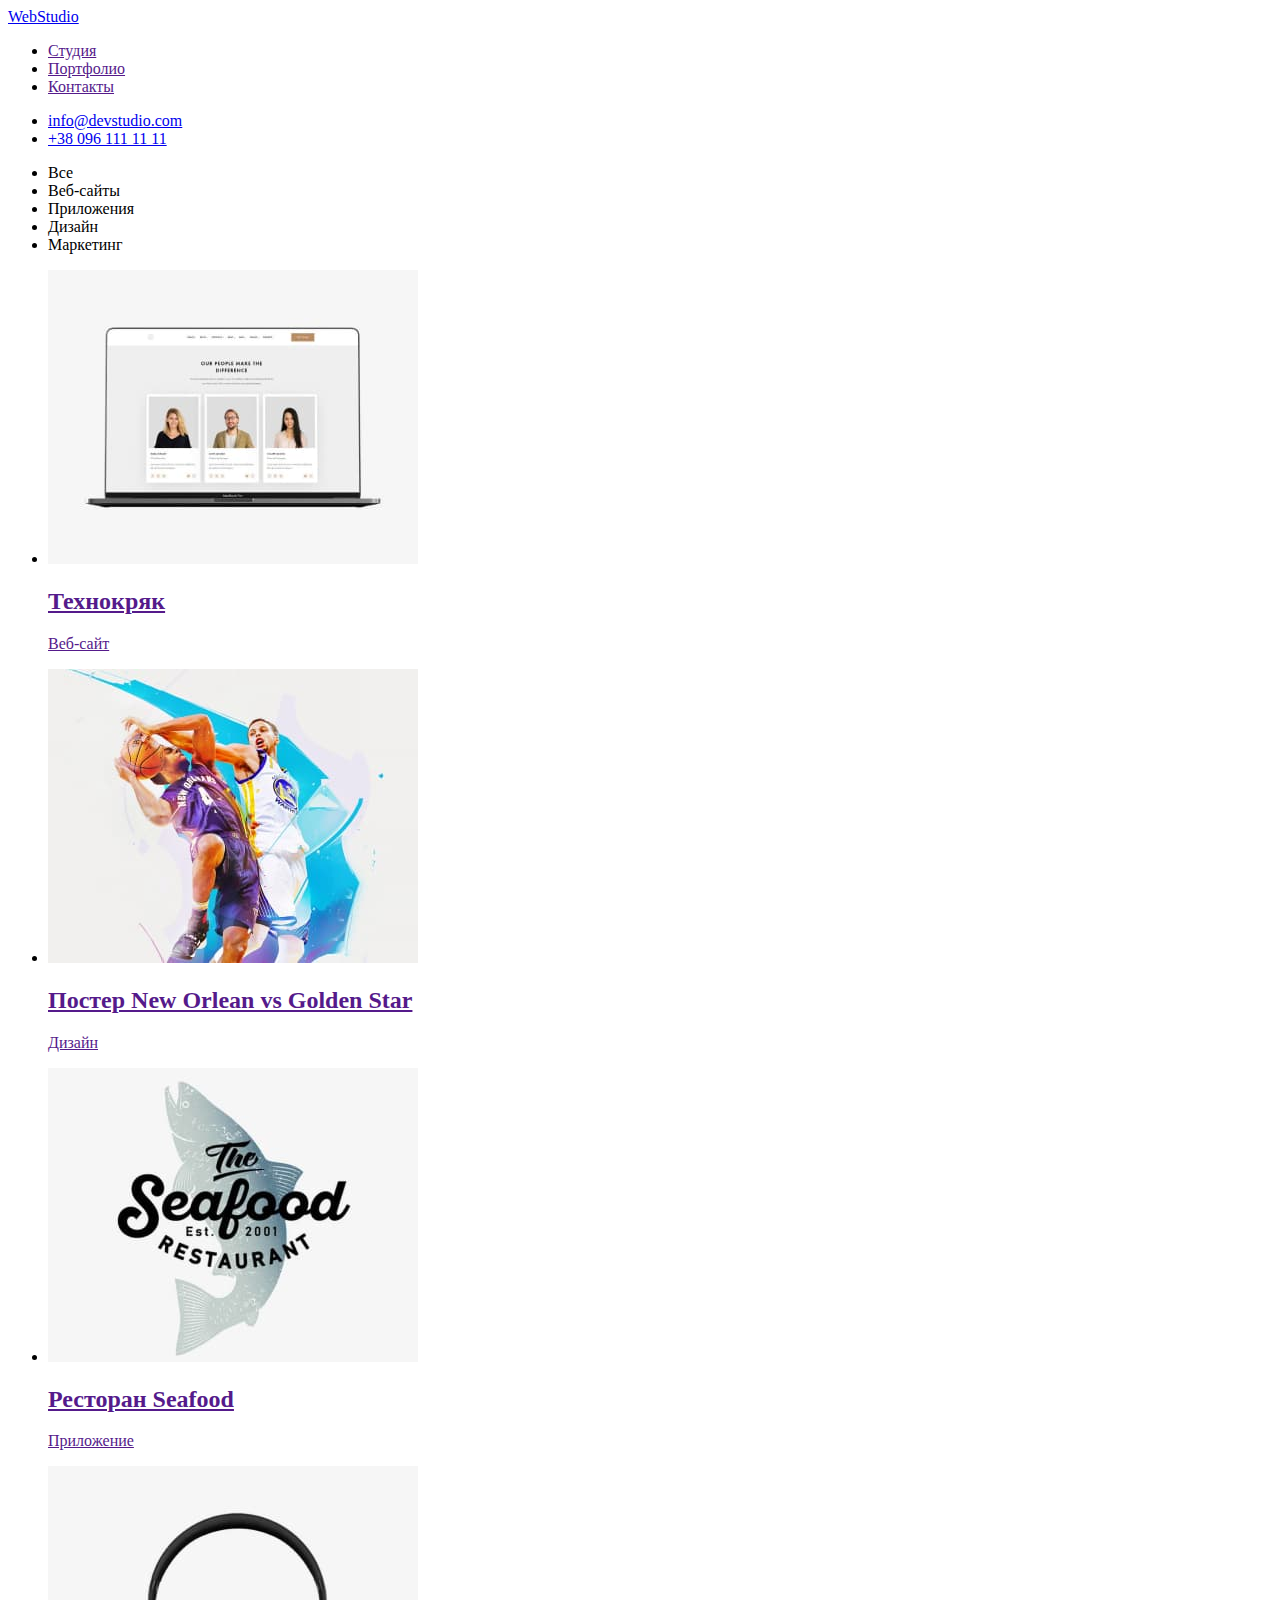
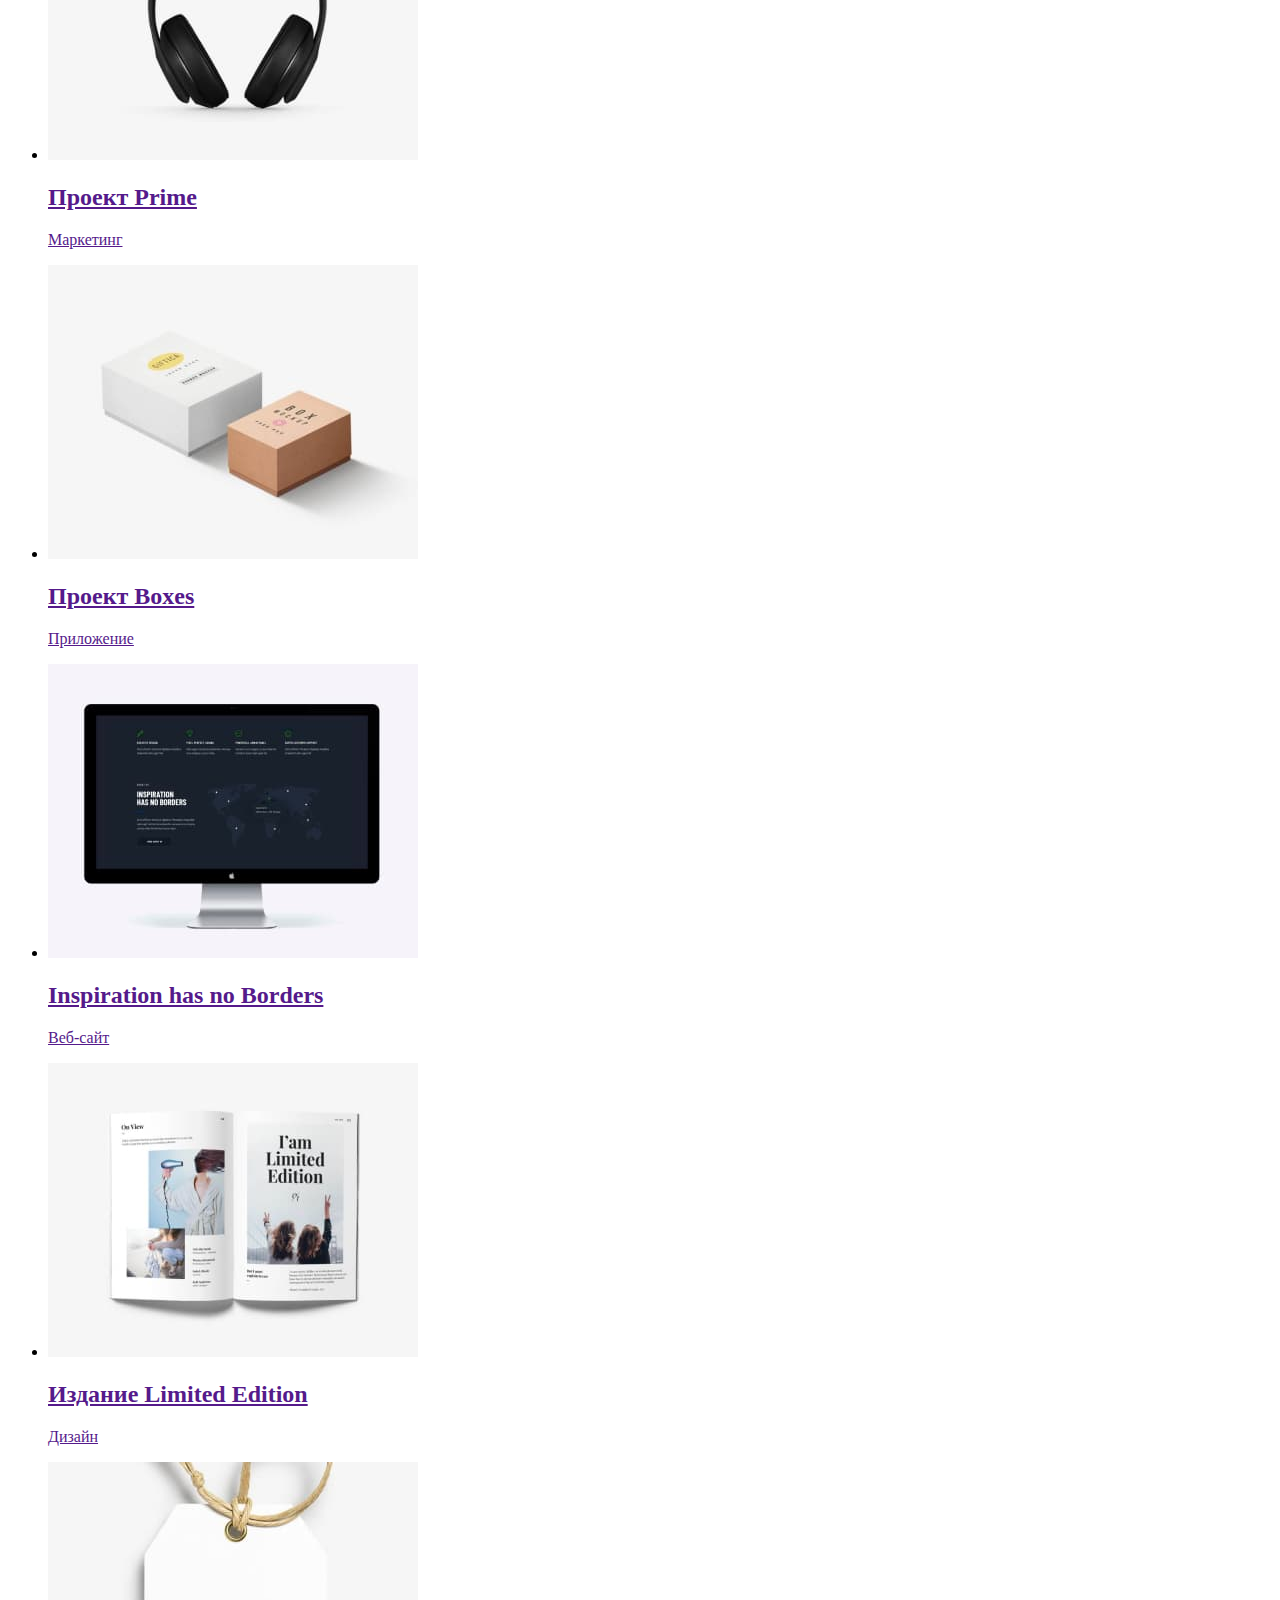
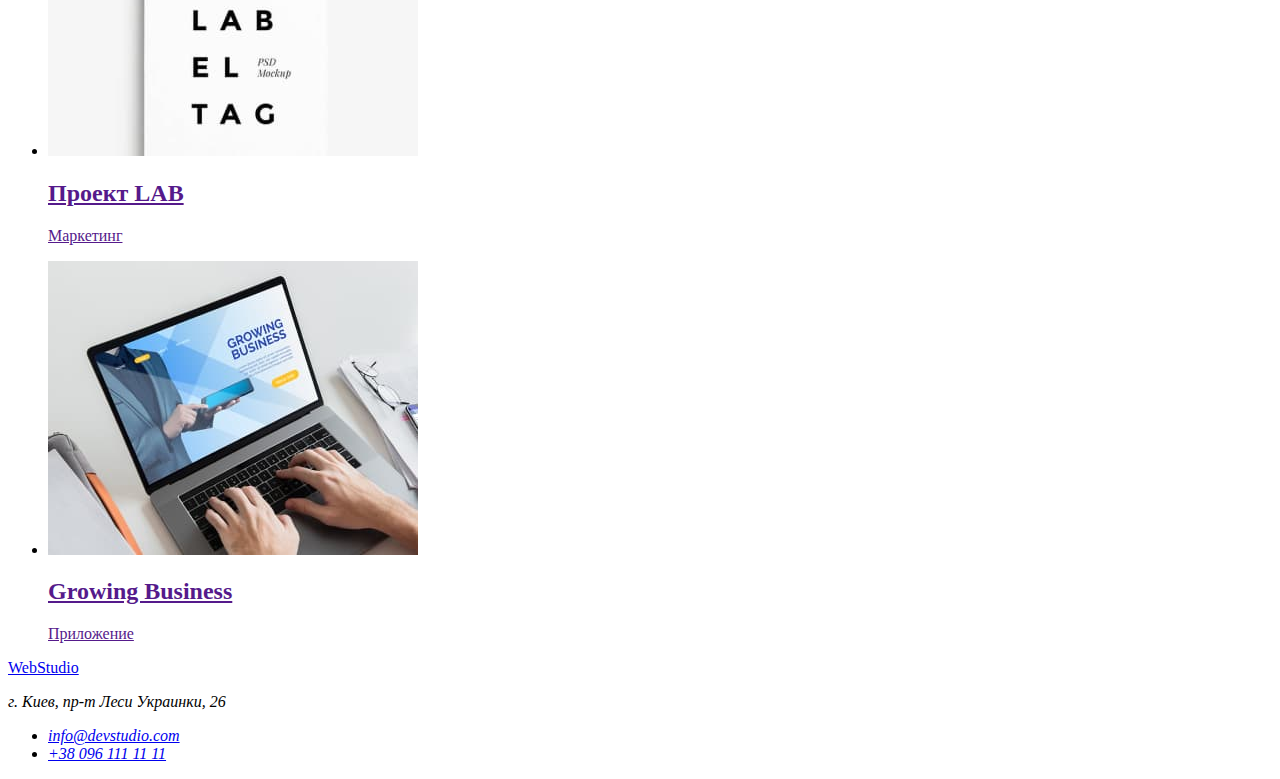
==== portfolio.html @ 1d618c85 "Размечена страница "Портфолио"" ====
<!DOCTYPE html>
<html lang="ru">
<head>
  <meta charset="UTF-8">
  <meta http-equiv="X-UA-Compatible" content="IE=edge">
  <meta name="viewport" content="width=device-width, initial-scale=1.0">
  <title>Document</title>
</head>
<body>

  <!--Header-->
  <header>
    <a href="./index.html">WebStudio</a>
    <nav>
      <ul>
        <li><a href="">Студия</a></li>
        <li><a href="">Портфолио</a></li>
        <li><a href="">Контакты</a></li>
      </ul>
    </nav>
  
    <ul>
      <li><a href="mailto:info@devstudio.com">info@devstudio.com</a></li>
      <li><a href="tel:+380961111111">+38 096 111 11 11</a></li>
    </ul>
  </header>

  <main>

    <ul>
      <li>Все</li>
      <li>Веб-сайты</li>
      <li>Приложения</li>
      <li>Дизайн</li>
      <li>Маркетинг</li>


    </ul>

    <ul>
      <li> 
        <a href="">
          <img src="./img/img-tehnokryak.jpg" alt="Технокряк" width="370" height="294">
          <h2>Технокряк</h2>
          <p>Веб-сайт</p>
        </a> 
    </li>
    

    <li>
      <a href="">
        <img src="./img/img-new-orlean.jpg" alt="New-Orlean" width="370" height="294">
        <h2>Постер New Orlean vs Golden Star</h2>
        <p>Дизайн</p>
      </a>
    </li>

    <li>
      <a href="">
        <img src="./img/img-sea-food.jpg" alt="Sea-Food" width="370" height="294">
        <h2>Ресторан Seafood</h2>
        <p>Приложение</p>
      </a>
    </li>

    <li>
      <a href="">
        <img src="./img/img-prime.jpg" alt="Prime" width="370" height="294">
        <h2>Проект Prime</h2>
        <p>Маркетинг</p>
      </a>
    </li>

    <li>
      <a href="">
        <img src="./img/img-boxes.jpg" alt="Boxes" width="370" height="294">
        <h2>Проект Boxes</h2>
        <p>Приложение</p>
      </a>
    </li>

    <li>
      <a href="">
        <img src="./img/img-inspiration.jpg" alt="Inspiration" width="370" height="294">
        <h2>Inspiration has no Borders</h2>
        <p>Веб-сайт</p>
      </a>
    </li>

    <li>
      <a href="">
        <img src="./img/img-limited-edition.jpg" alt="Limited-edition" width="370" height="294">
        <h2>Издание Limited Edition</h2>
        <p>Дизайн</p>
      </a>
    </li>

    <li>
      <a href="">
        <img src="./img/img-lab.jpg" alt="Lab" width="370" height="294">
        <h2>Проект LAB</h2>
        <p>Маркетинг</p>
      </a>
    </li>

    <li>
      <a href="">
        <img src="./img/img-growing-bussines.jpg" alt="Growing-Business" width="370" height="294">
        <h2>Growing Business</h2>
        <p>Приложение</p>
      </a>
    </li>

    </ul>


  </main>

  <!--Footer-->
  <footer>
  
    <a href="./index.html">WebStudio</a>
    <address>
      <p> г. Киев, пр-т Леси Украинки, 26 </p>
  
      <ul>
        <li><a href="mailto:info@devstudio.com">info@devstudio.com</a></li>
        <li><a href="tel:+380961111111">+38 096 111 11 11</a></li>
      </ul>
    </address>
  
  
  </footer>
  
</body>
</html>
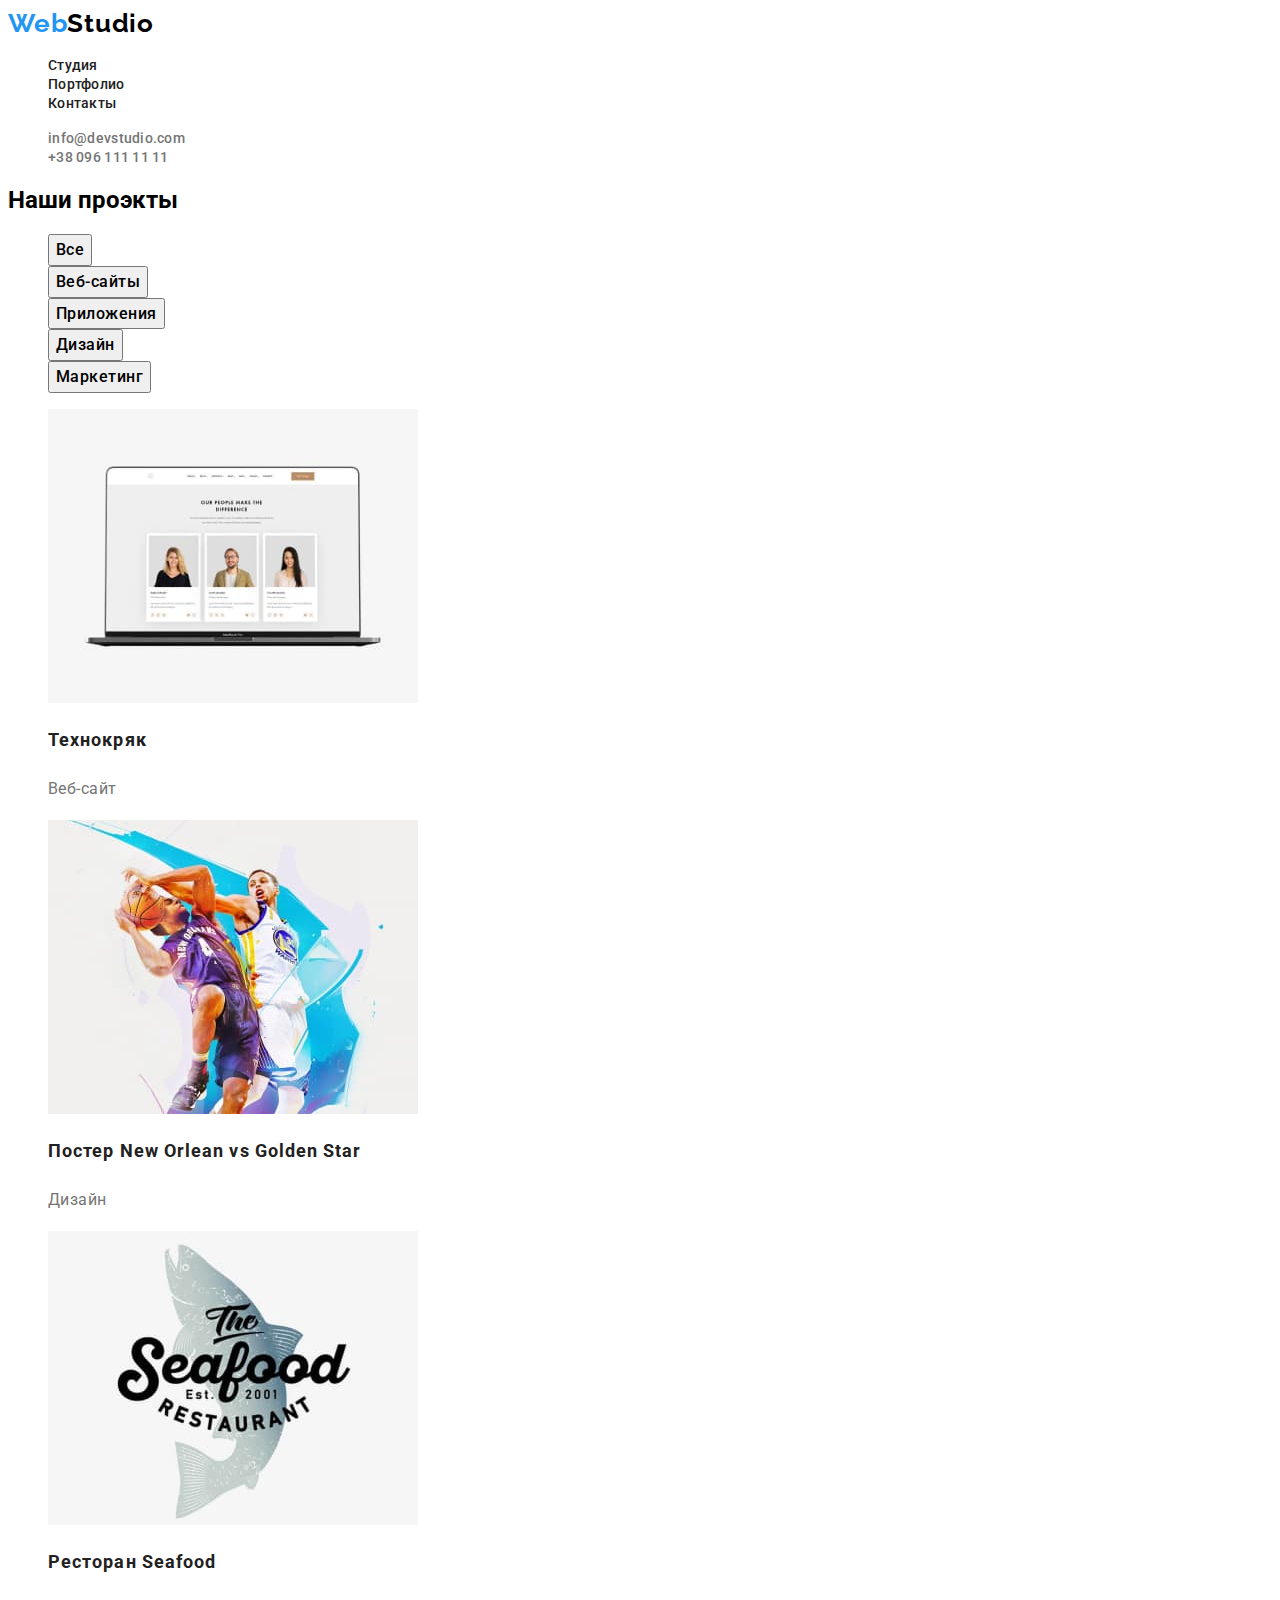
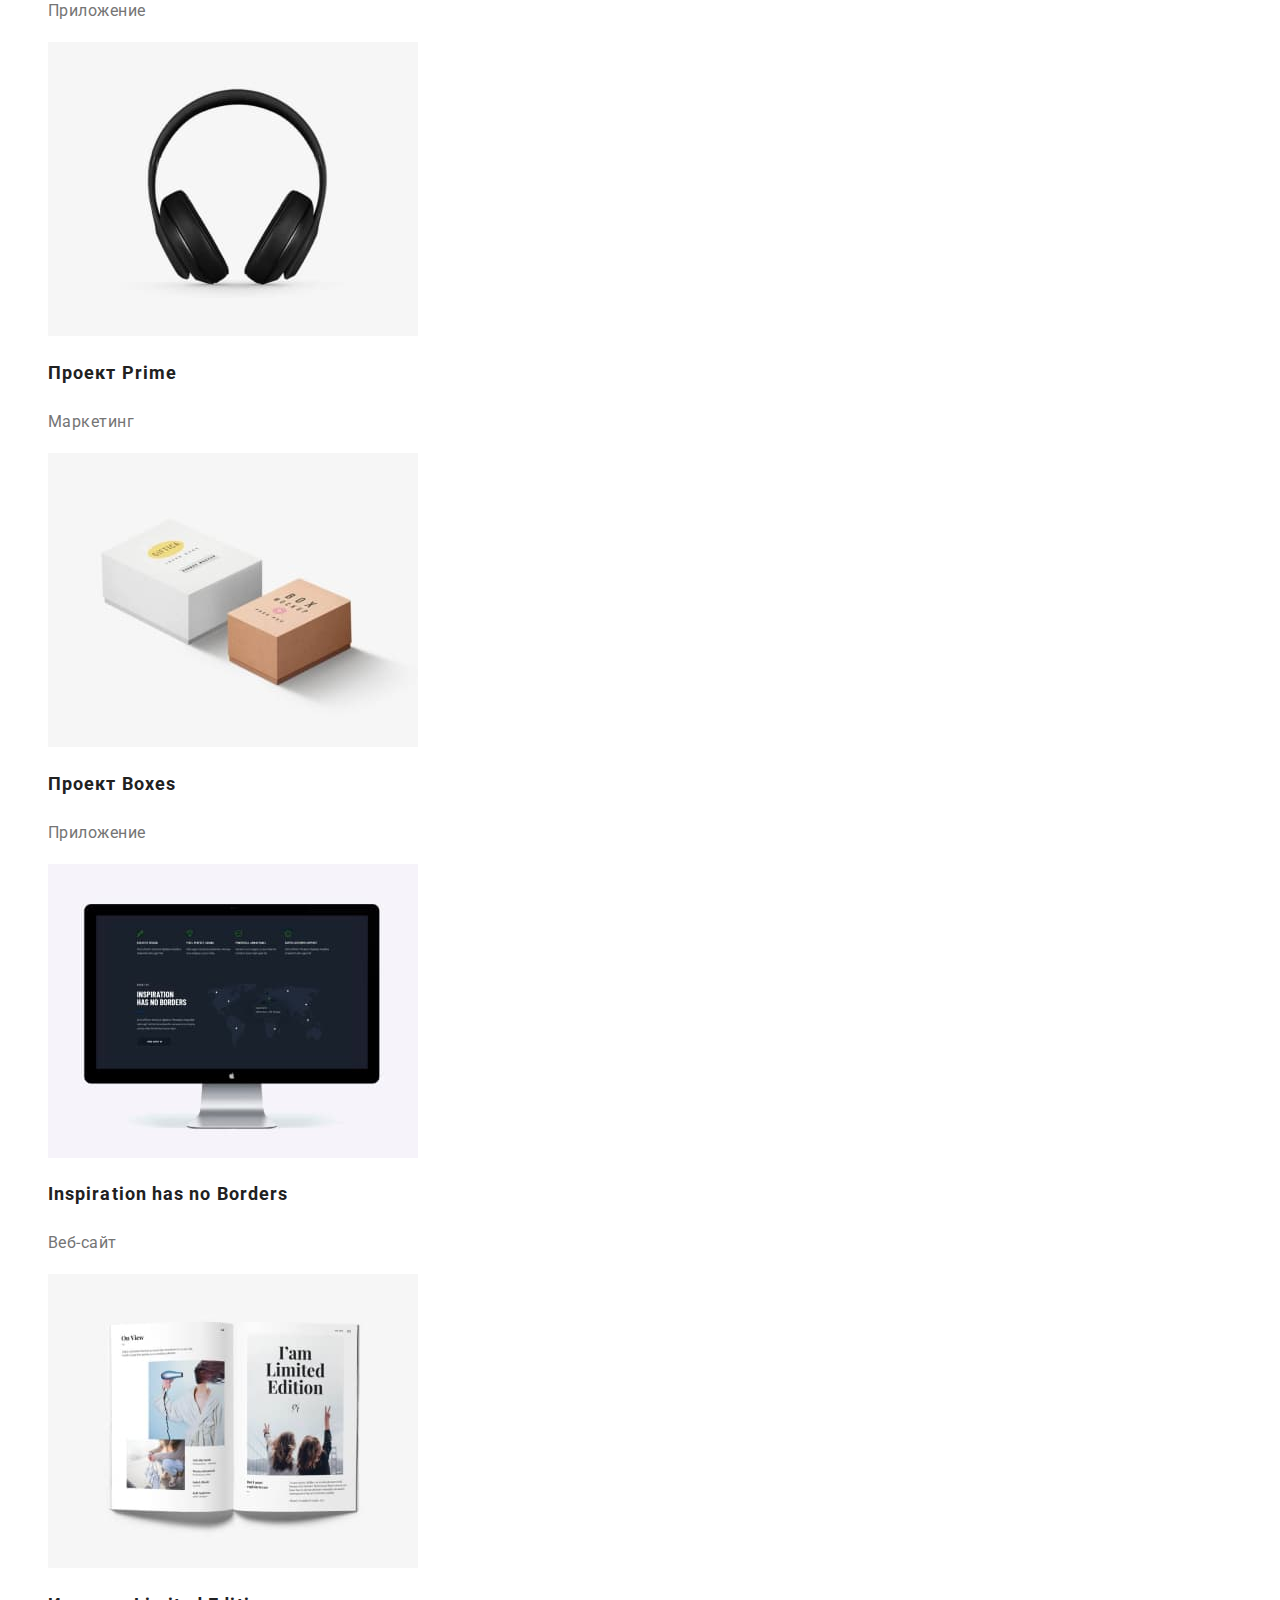
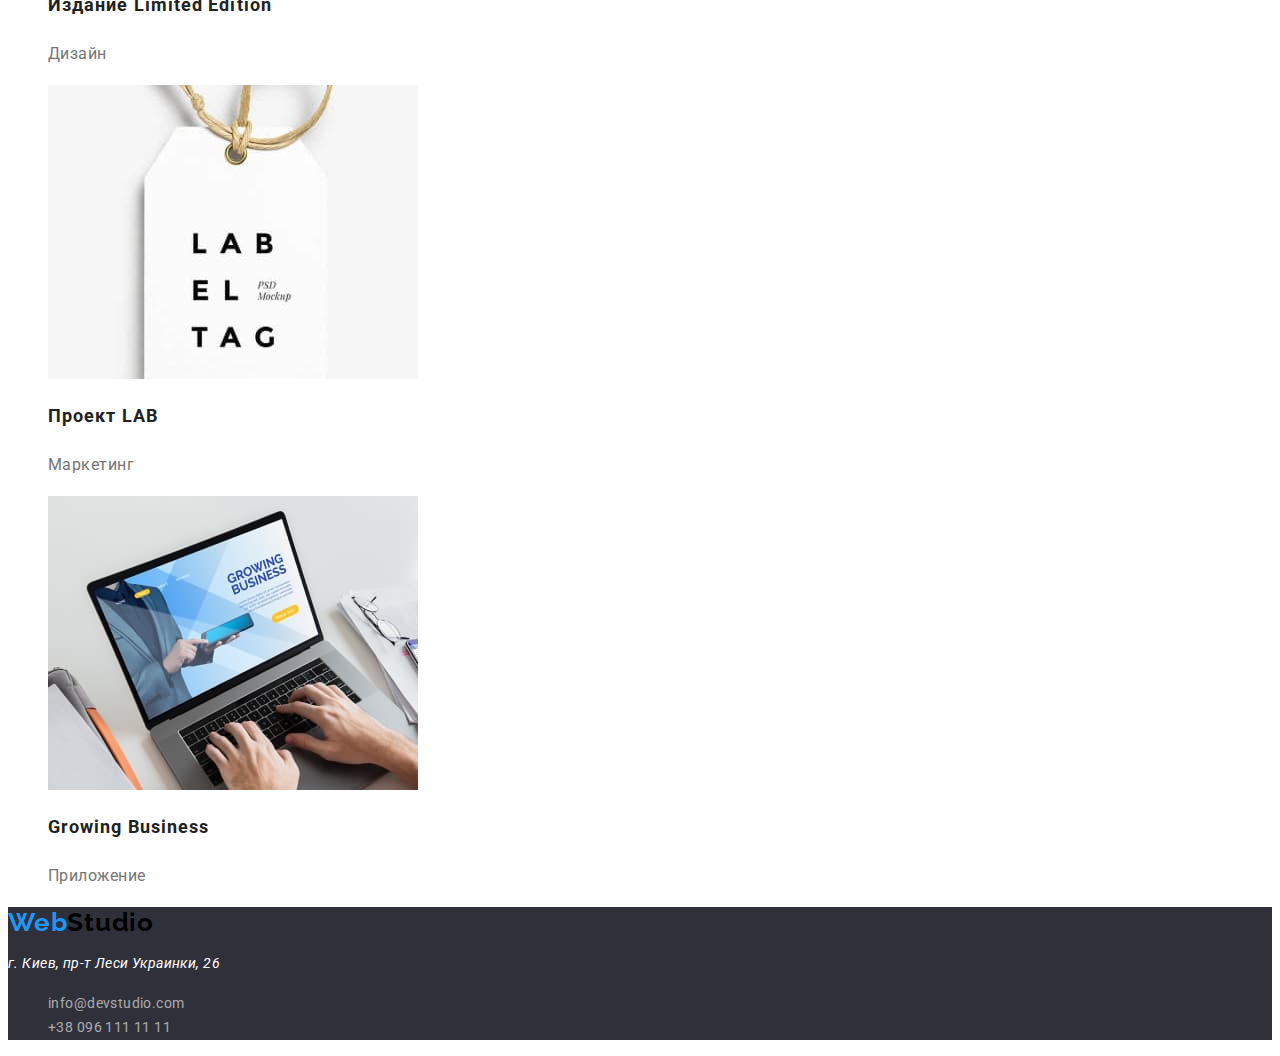
==== commit 4c82b4f3: "Добавлено цвет и шрифт текста" ====
--- a/portfolio.html
+++ b/portfolio.html
@@ -4,112 +4,119 @@
   <meta charset="UTF-8">
   <meta http-equiv="X-UA-Compatible" content="IE=edge">
   <meta name="viewport" content="width=device-width, initial-scale=1.0">
-  <title>Document</title>
+  <title>Portfolio</title>
+  <link rel="preconnect" href="https://fonts.googleapis.com">
+  <link rel="preconnect" href="https://fonts.gstatic.com" crossorigin>
+  <link href="https://fonts.googleapis.com/css2?family=Raleway:wght@700&family=Roboto:wght@400;500;700;900&display=swap"
+    rel="stylesheet">
+  <link rel="stylesheet" href="./css/style.css">
 </head>
 <body>
 
   <!--Header-->
   <header>
-    <a href="./index.html">WebStudio</a>
+    <a class="logo" href="./index.html"><span class="logo-color">Web</span>Studio</a>
     <nav>
-      <ul>
-        <li><a href="">Студия</a></li>
-        <li><a href="">Портфолио</a></li>
-        <li><a href="">Контакты</a></li>
+      <ul class="navigation">
+        <li><a class="link" href="./index.html">Студия</a></li>
+        <li><a class="link" href="./portfolio.html">Портфолио</a></li>
+        <li><a class="link" href="">Контакты</a></li>
       </ul>
     </nav>
   
-    <ul>
-      <li><a href="mailto:info@devstudio.com">info@devstudio.com</a></li>
-      <li><a href="tel:+380961111111">+38 096 111 11 11</a></li>
+    <ul class="contacts">
+      <li><a class="link" href="mailto:info@devstudio.com">info@devstudio.com</a></li>
+      <li><a class="link" href="tel:+380961111111">+38 096 111 11 11</a></li>
     </ul>
   </header>
 
   <main>
 
-    <ul>
-      <li>Все</li>
-      <li>Веб-сайты</li>
-      <li>Приложения</li>
-      <li>Дизайн</li>
-      <li>Маркетинг</li>
+    <h2>Наши проэкты</h2>
+
+    <ul class="filter-portfolio">
+      <li><button type="button"><span class="button-name">Все</span></button></li>
+      <li><button type="button"><span class="button-name">Веб-сайты</span></button></li>
+      <li><button type="button"><span class="button-name">Приложения</span></button></li>
+      <li><button type="button"><span class="button-name">Дизайн</span></button></li>
+      <li><button type="button"><span class="button-name">Маркетинг</span></button></li>
 
 
     </ul>
 
-    <ul>
+    <ul class="projects">
       <li> 
         <a href="">
           <img src="./img/img-tehnokryak.jpg" alt="Технокряк" width="370" height="294">
-          <h2>Технокряк</h2>
-          <p>Веб-сайт</p>
+          <h2 class="title">Технокряк</h2>
+          <p class="text">Веб-сайт</p>
         </a> 
-    </li>
+      </li>
     
 
-    <li>
-      <a href="">
-        <img src="./img/img-new-orlean.jpg" alt="New-Orlean" width="370" height="294">
-        <h2>Постер New Orlean vs Golden Star</h2>
-        <p>Дизайн</p>
-      </a>
-    </li>
+      <li>
+        <a href="">
+          <img src="./img/img-new-orlean.jpg" alt="New-Orlean" width="370" height="294">
+          <h2 class="title">Постер New Orlean vs Golden Star</h2>
+          <p class="text">Дизайн</p>
+        </a>
+      </li>
 
-    <li>
-      <a href="">
-        <img src="./img/img-sea-food.jpg" alt="Sea-Food" width="370" height="294">
-        <h2>Ресторан Seafood</h2>
-        <p>Приложение</p>
-      </a>
-    </li>
+      <li>
+        <a href="">
+          <img src="./img/img-sea-food.jpg" alt="Sea-Food" width="370" height="294">
+          <h2 class="title">Ресторан Seafood</h2>
+          <p class="text">Приложение</p>
+        </a>
+      </li>
 
-    <li>
-      <a href="">
-        <img src="./img/img-prime.jpg" alt="Prime" width="370" height="294">
-        <h2>Проект Prime</h2>
-        <p>Маркетинг</p>
-      </a>
-    </li>
+      <li>
+        <a href="">
+          <img src="./img/img-prime.jpg" alt="Prime" width="370" height="294">
+          <h2 class="title">Проект Prime</h2>
+          <p class="text">Маркетинг</p>
+        </a>
+      </li>
 
-    <li>
-      <a href="">
-        <img src="./img/img-boxes.jpg" alt="Boxes" width="370" height="294">
-        <h2>Проект Boxes</h2>
-        <p>Приложение</p>
-      </a>
-    </li>
+      <li>
+        <a href="">
+          <img src="./img/img-boxes.jpg" alt="Boxes" width="370" height="294">
+          <h2 class="title">Проект Boxes</h2>
+          <p class="text">Приложение</p>
+        </a>
+      </li>
 
-    <li>
-      <a href="">
-        <img src="./img/img-inspiration.jpg" alt="Inspiration" width="370" height="294">
-        <h2>Inspiration has no Borders</h2>
-        <p>Веб-сайт</p>
-      </a>
-    </li>
+      <li>
+        <a href="">
+          <img src="./img/img-inspiration.jpg" alt="Inspiration" width="370" height="294">
+          <h2 class="title">Inspiration has no Borders</h2>
+          <p class="text">Веб-сайт</p>
+        </a>
+      </li>
 
-    <li>
-      <a href="">
-        <img src="./img/img-limited-edition.jpg" alt="Limited-edition" width="370" height="294">
-        <h2>Издание Limited Edition</h2>
-        <p>Дизайн</p>
-      </a>
-    </li>
+      <li>
+        <a href="">
+          <img src="./img/img-limited-edition.jpg" alt="Limited-edition" width="370" height="294">
+          <h2 class="title">Издание Limited Edition</h2>
+          <p class="text">Дизайн</p>
+        </a>
+      </li>
 
-    <li>
-      <a href="">
-        <img src="./img/img-lab.jpg" alt="Lab" width="370" height="294">
-        <h2>Проект LAB</h2>
-        <p>Маркетинг</p>
-      </a>
-    </li>
+      <li>
+        <a href="">
+          <img src="./img/img-lab.jpg" alt="Lab" width="370" height="294">
+          <h2 class="title">Проект LAB</h2>
+          <p class="text">Маркетинг</p>
+        </a>
+      </li>
 
-    <li>
-      <a href="">
-        <img src="./img/img-growing-bussines.jpg" alt="Growing-Business" width="370" height="294">
-        <h2>Growing Business</h2>
-        <p>Приложение</p>
-      </a>
-    </li>
+      <li>
+        <a href="">
+          <img src="./img/img-growing-bussines.jpg" alt="Growing-Business" width="370" height="294">
+          <h2 class="title">Growing Business</h2>
+          <p class="text">Приложение</p>
+        </a>
+      </li>
 
     </ul>
 
@@ -119,13 +126,13 @@
   <!--Footer-->
   <footer>
   
-    <a href="./index.html">WebStudio</a>
+    <a class="logo" href="./index.html"><span class="logo-color">Web</span>Studio</a>
     <address>
-      <p> г. Киев, пр-т Леси Украинки, 26 </p>
+      <p class="footer-address"> г. Киев, пр-т Леси Украинки, 26 </p>
   
       <ul>
-        <li><a href="mailto:info@devstudio.com">info@devstudio.com</a></li>
-        <li><a href="tel:+380961111111">+38 096 111 11 11</a></li>
+        <li><a class="footer-contacts" href="mailto:info@devstudio.com">info@devstudio.com</a></li>
+        <li><a class="footer-contacts" href="tel:+380961111111">+38 096 111 11 11</a></li>
       </ul>
     </address>
   
--- a/css/style.css
+++ b/css/style.css
@@ -0,0 +1,216 @@
+:root {
+  --primary-text-color: #212121;
+  --secondary-text-color: #757575;
+  --accent-text-color: #2196f3;
+  --white-text-color: #ffffff;
+}
+
+body {
+  font-family: 'Roboto', sans-serif;
+}
+
+ul {
+  list-style: none;
+}
+
+/* Header */
+
+.logo {
+  font-family: Raleway;
+  font-style: normal;
+  font-weight: 700;
+  font-size: 26px;
+  line-height: 1.19;
+  letter-spacing: 0.03em;
+  color: #000000;
+  text-decoration: none;
+}
+
+.logo-color {
+  color: var(--accent-text-color);
+}
+
+.navigation .link {
+  color: var(--primary-text-color);
+  font-style: normal;
+  font-weight: 500;
+  font-size: 14px;
+  line-height: 1.14;
+  letter-spacing: 0.02em;
+  text-decoration: none;
+}
+
+.navigation .link:hover {
+  color: var(--accent-text-color);
+}
+
+.navigation .link:focus {
+  ccolor: var(--accent-text-color);
+}
+
+.contacts .link {
+  color: var(--secondary-text-color);
+  font-style: normal;
+  font-weight: 500;
+  font-size: 14px;
+  line-height: 1.14;
+  letter-spacing: 0.02em;
+  text-decoration: none;
+}
+
+.contacts .link:hover {
+  color: var(--accent-text-color);
+}
+
+.contacts .link:focus {
+  color: var(--accent-text-color);
+}
+
+/* Hero */
+
+.hero,
+footer {
+  background-color: #2f303a;
+}
+
+.hero .title {
+  font-style: normal;
+  font-weight: 900;
+  font-size: 44px;
+  line-height: 1.36;
+  text-align: center;
+  letter-spacing: 0.06em;
+  color: var(--white-text-color);
+}
+
+.hero button {
+  background-color: var(--accent-text-color);
+}
+
+.hero .button-name {
+  font-family: Roboto;
+  font-style: normal;
+  font-weight: 700;
+  font-size: 16px;
+  line-height: 1.87;
+  letter-spacing: 0.06em;
+  color: var(--white-text-color);
+}
+
+/* Наши приемущества */
+
+.benefits .title {
+  color: var(--primary-text-color);
+  font-style: normal;
+  font-weight: 700;
+  font-size: 14px;
+  line-height: 1.14;
+  letter-spacing: 0.03em;
+}
+
+.benefits .text {
+  color: var(--secondary-text-color);
+  font-weight: 400;
+  font-size: 14px;
+  line-height: 1.71;
+  letter-spacing: 0.03em;
+}
+
+/* Чем мы занимаемся */
+
+.sections-title {
+  color: var(--primary-text-color);
+  font-style: normal;
+  font-weight: 700;
+  font-size: 36px;
+  line-height: 1.16;
+  text-align: center;
+  letter-spacing: 0.03em;
+}
+
+/* Наша команда */
+
+.our-team .person-title {
+  color: var(--primary-text-color);
+  font-style: normal;
+  font-weight: 500;
+  font-size: 16px;
+  line-height: 1.19;
+}
+
+.our-team .person-text {
+  color: var(--secondary-text-color);
+  font-weight: 400;
+  font-size: 16px;
+  line-height: 1.19;
+  letter-spacing: 0.03em;
+}
+
+/* Footer */
+
+/* background идентичный с героем, прописал в герое */
+
+footer .footer-address {
+  color: var(--white-text-color);
+  font-weight: 400;
+  font-size: 14px;
+  line-height: 1.71;
+  letter-spacing: 0.03em;
+}
+
+footer .footer-contacts {
+  color: rgba(255, 255, 255, 0.6);
+  font-style: normal;
+  font-weight: 400;
+  font-size: 14px;
+  line-height: 1.71;
+  letter-spacing: 0.03em;
+  text-decoration: none;
+}
+
+/* СТИЛИ ДЛЯ ПОРТФОЛИО */
+
+/* Не прописывал стили для header и footer, так как
+классы идентичные с index.html */
+
+/* Buttons */
+
+.filter-portfolio button:hover {
+  background-color: var(--accent-text-color);
+  color: var(--white-text-color);
+}
+
+.filter-portfolio button:focus {
+  background-color: var(--accent-text-color);
+  color: var(--white-text-color);
+}
+
+.filter-portfolio .button-name {
+  font-family: Roboto;
+  font-style: normal;
+  font-weight: 500;
+  font-size: 16px;
+  line-height: 1.62;
+  letter-spacing: 0.03em;
+}
+
+.projects a {
+  text-decoration: none;
+}
+
+.projects .title {
+  color: var(--primary-text-color);
+  font-style: normal;
+  font-weight: 700;
+  font-size: 18px;
+  line-height: 2;
+  letter-spacing: 0.06em;
+}
+
+.projects .text {
+  color: var(--secondary-text-color);
+  font-weight: 400;
+  font-size: 16px;
+  line-height: 1.87;
+  letter-spacing: 0.03em;
+}
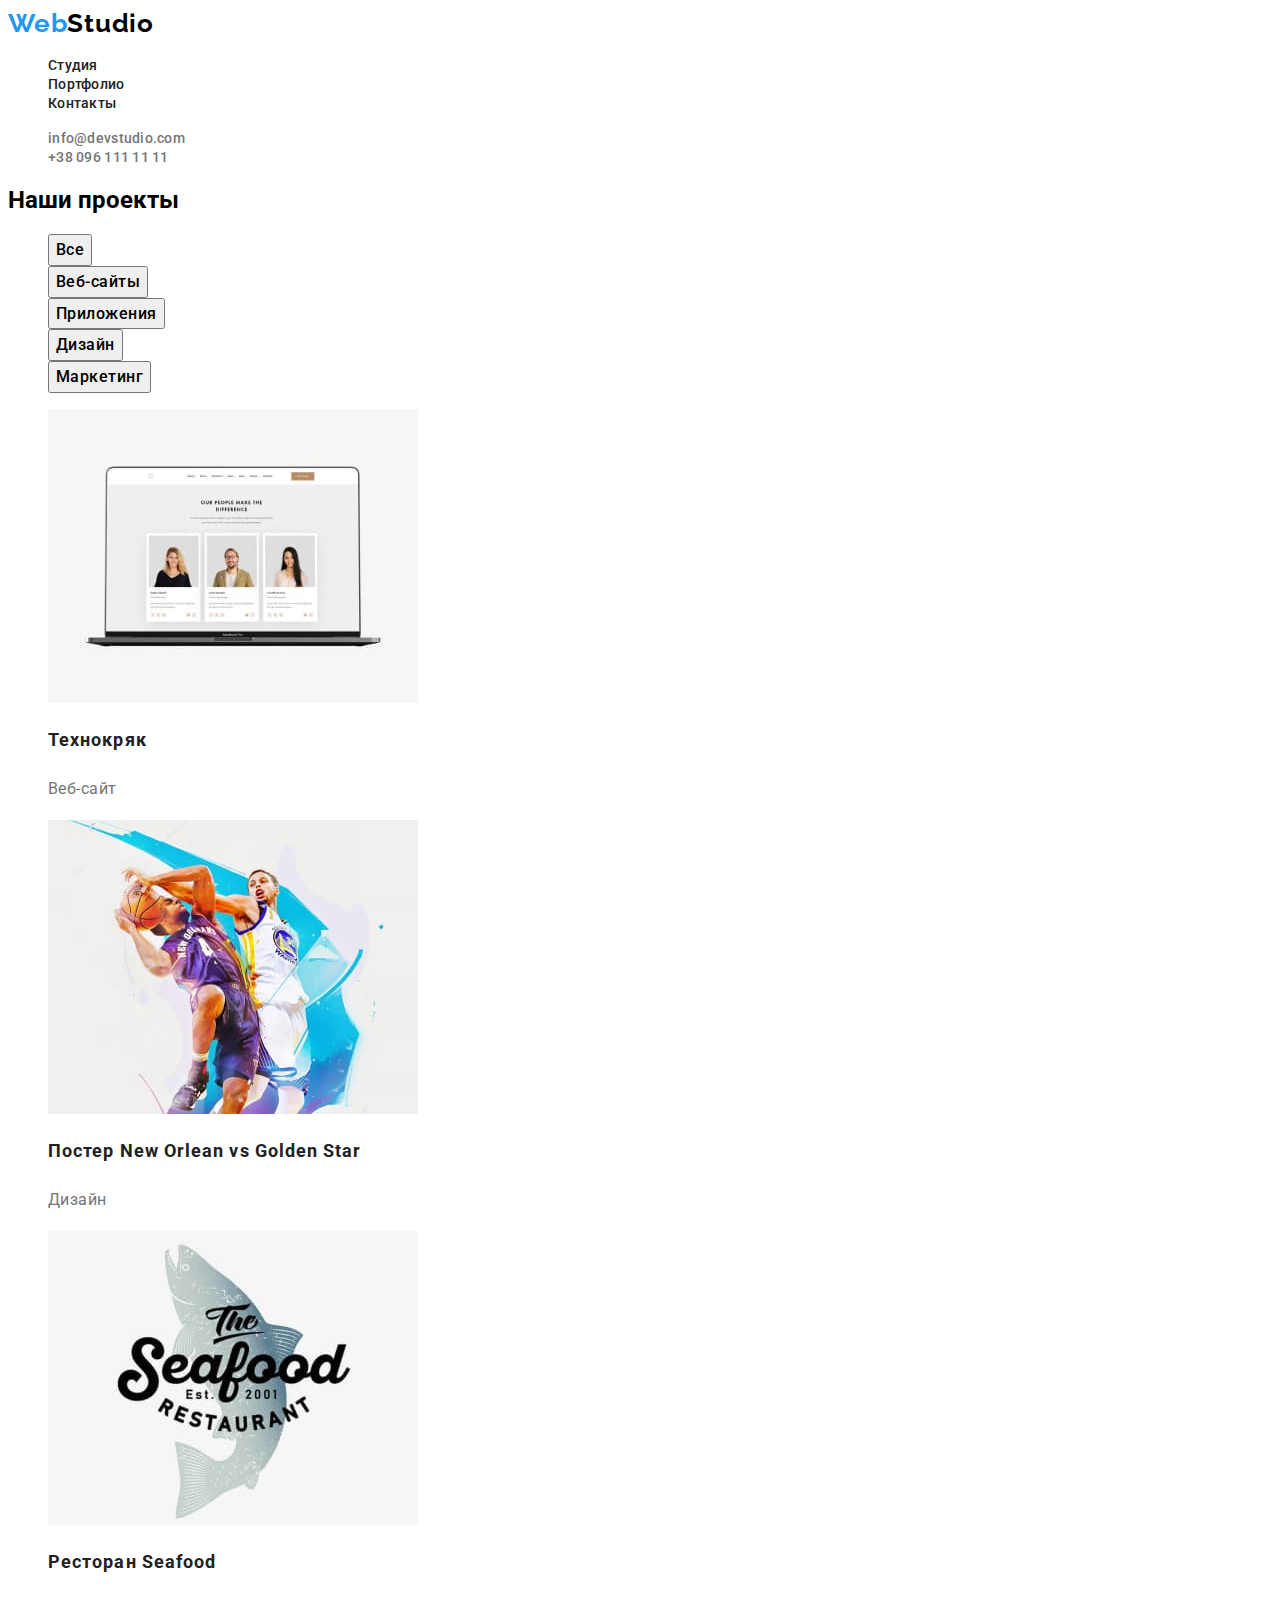
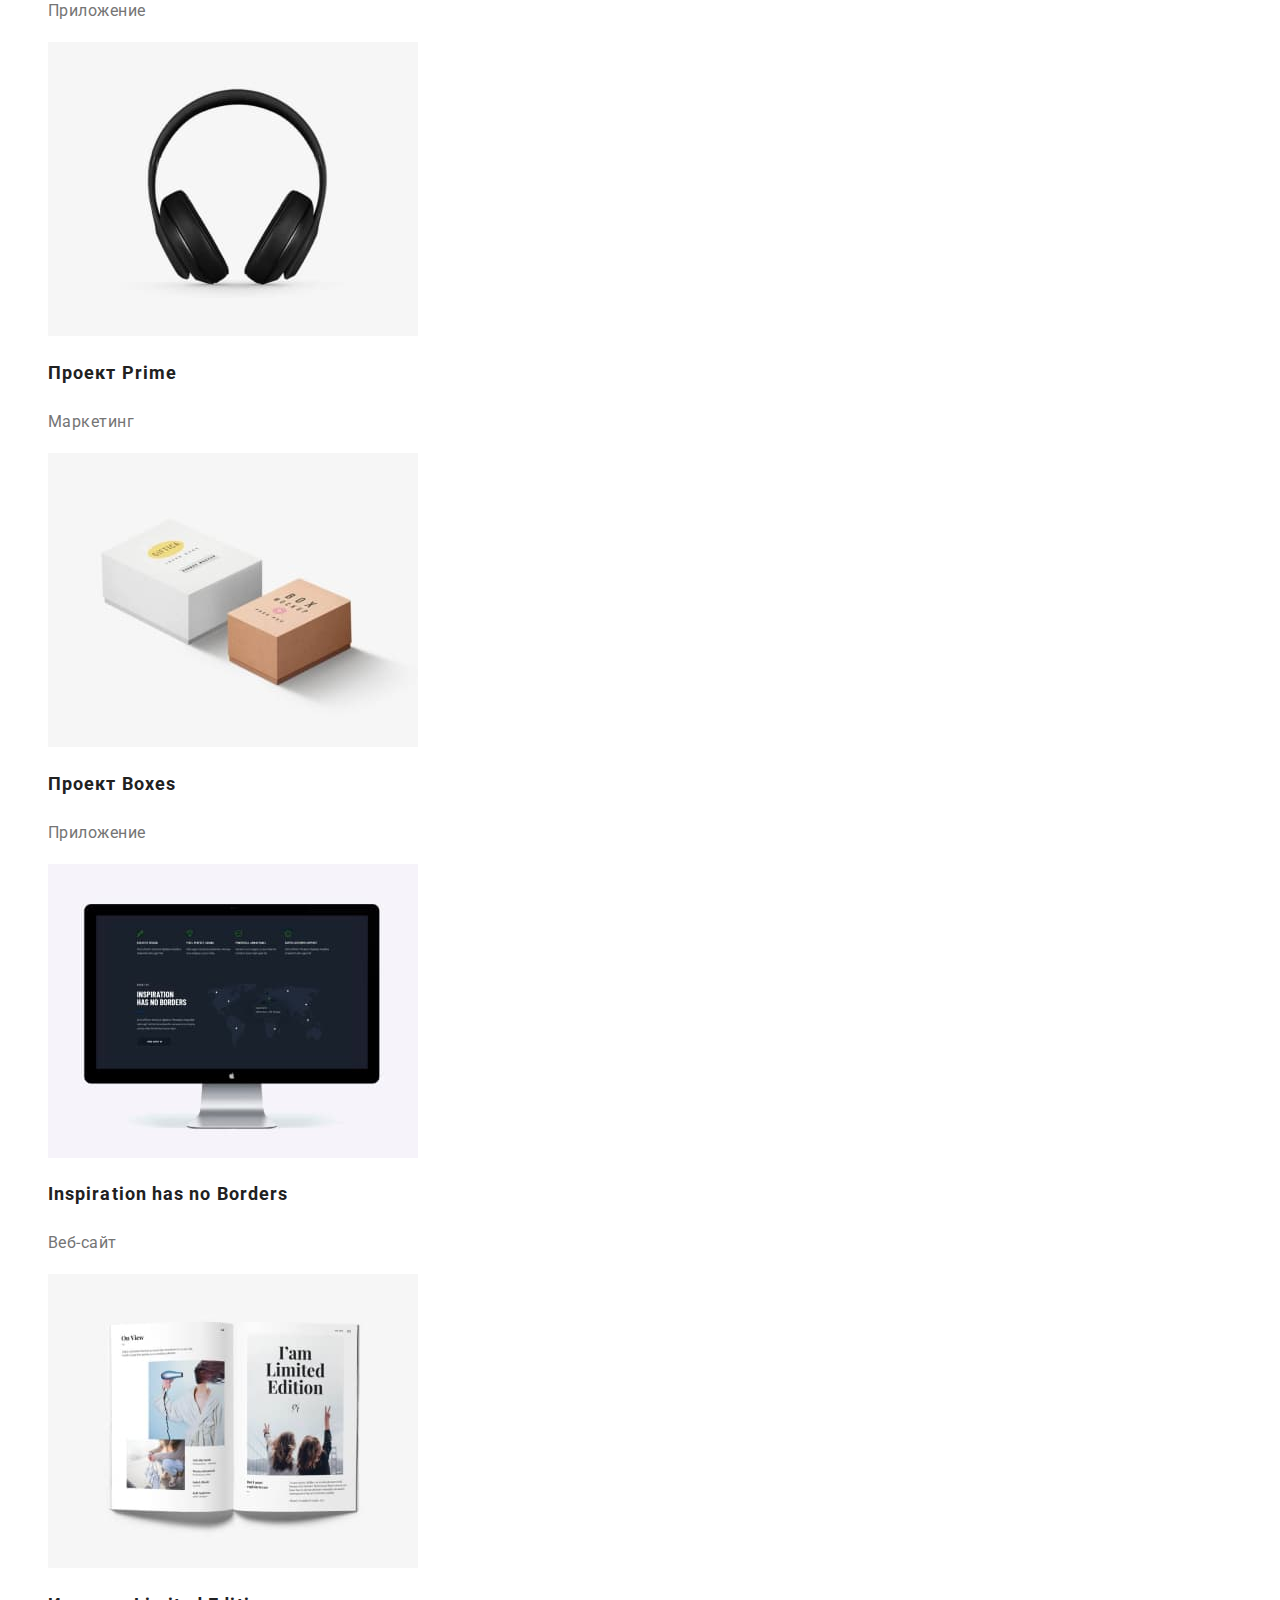
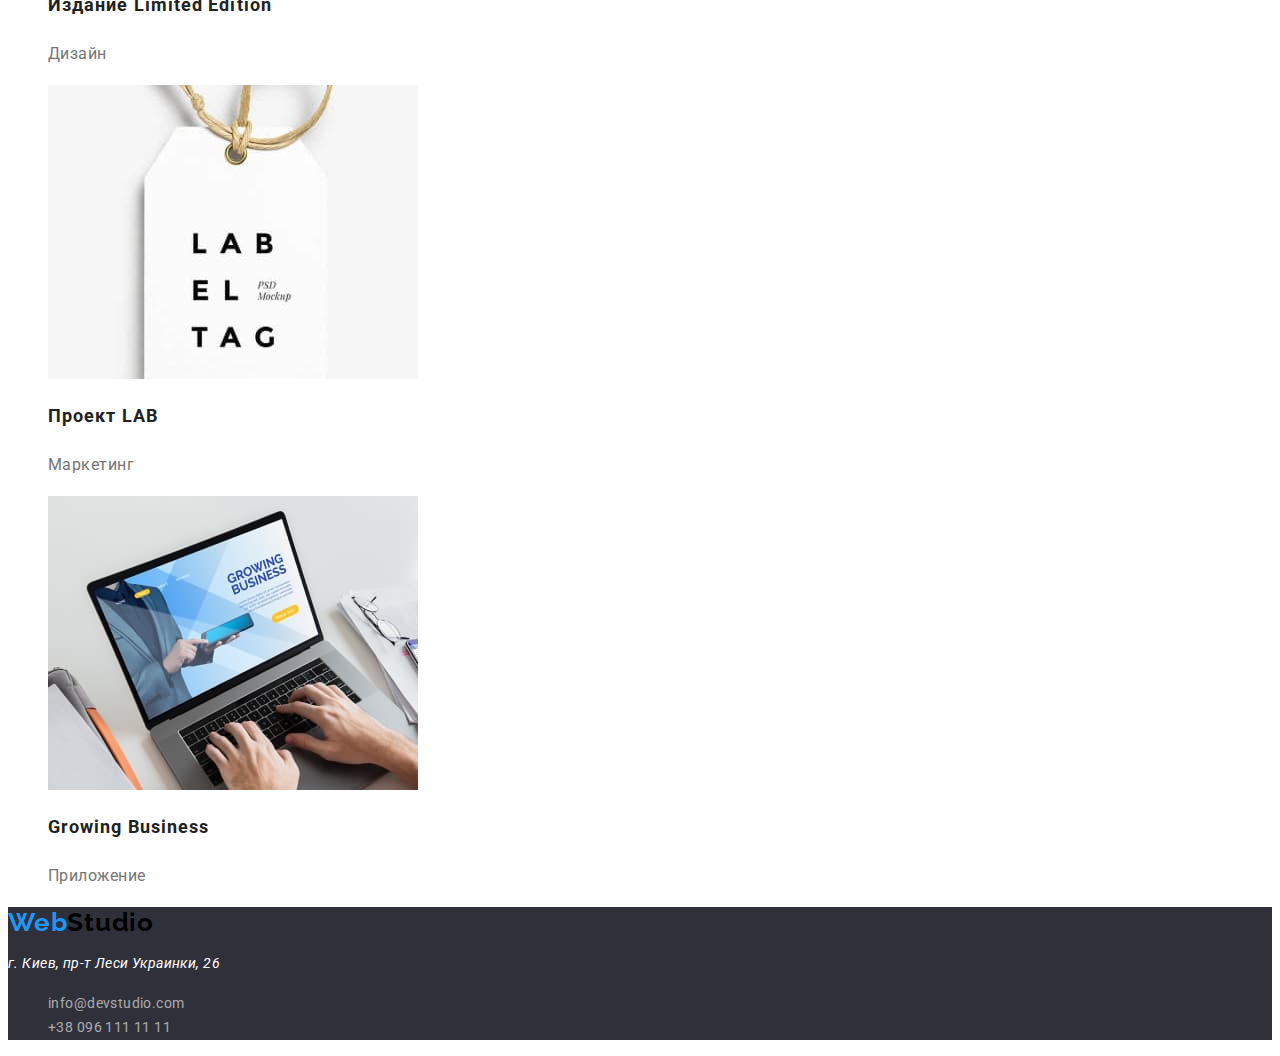
==== commit 88144fa1: "Пофиксил орфографию" ====
--- a/portfolio.html
+++ b/portfolio.html
@@ -32,7 +32,7 @@
 
   <main>
 
-    <h2>Наши проэкты</h2>
+    <h2>Наши проекты</h2>
 
     <ul class="filter-portfolio">
       <li><button type="button"><span class="button-name">Все</span></button></li>
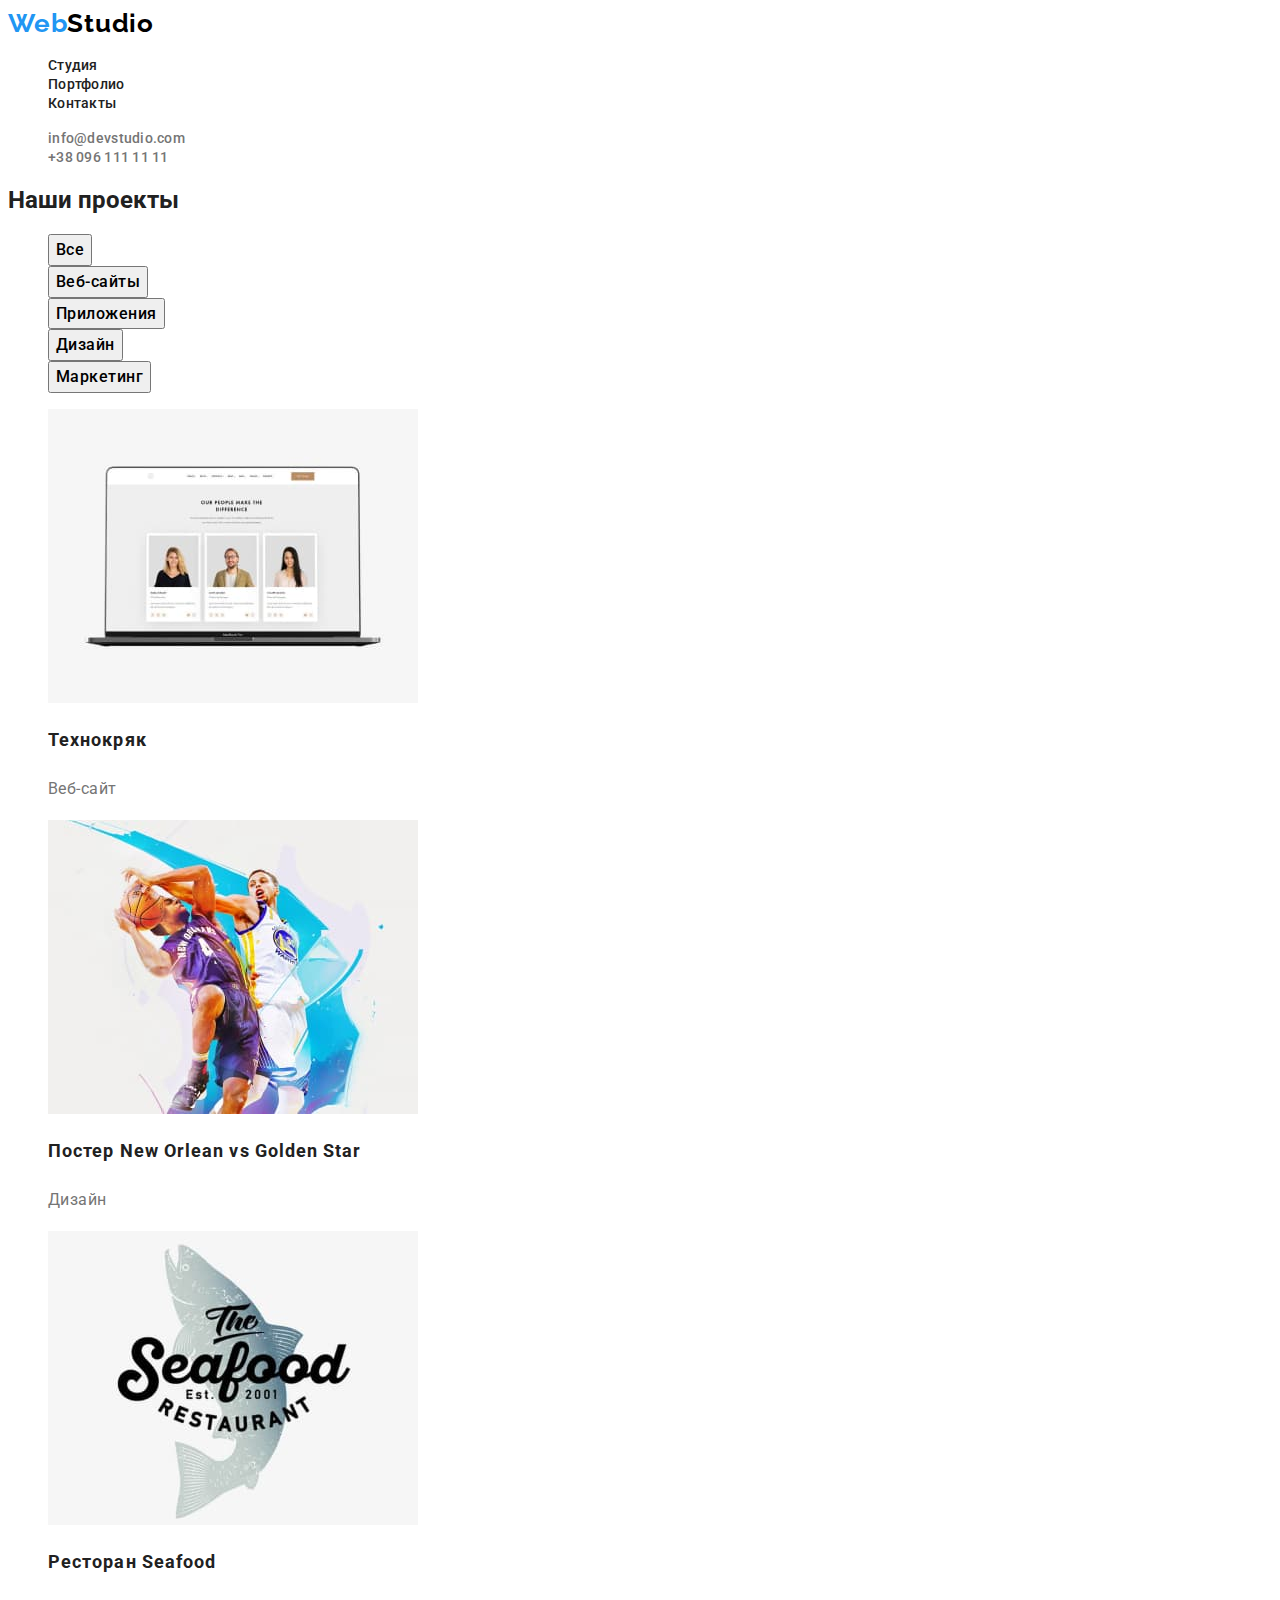
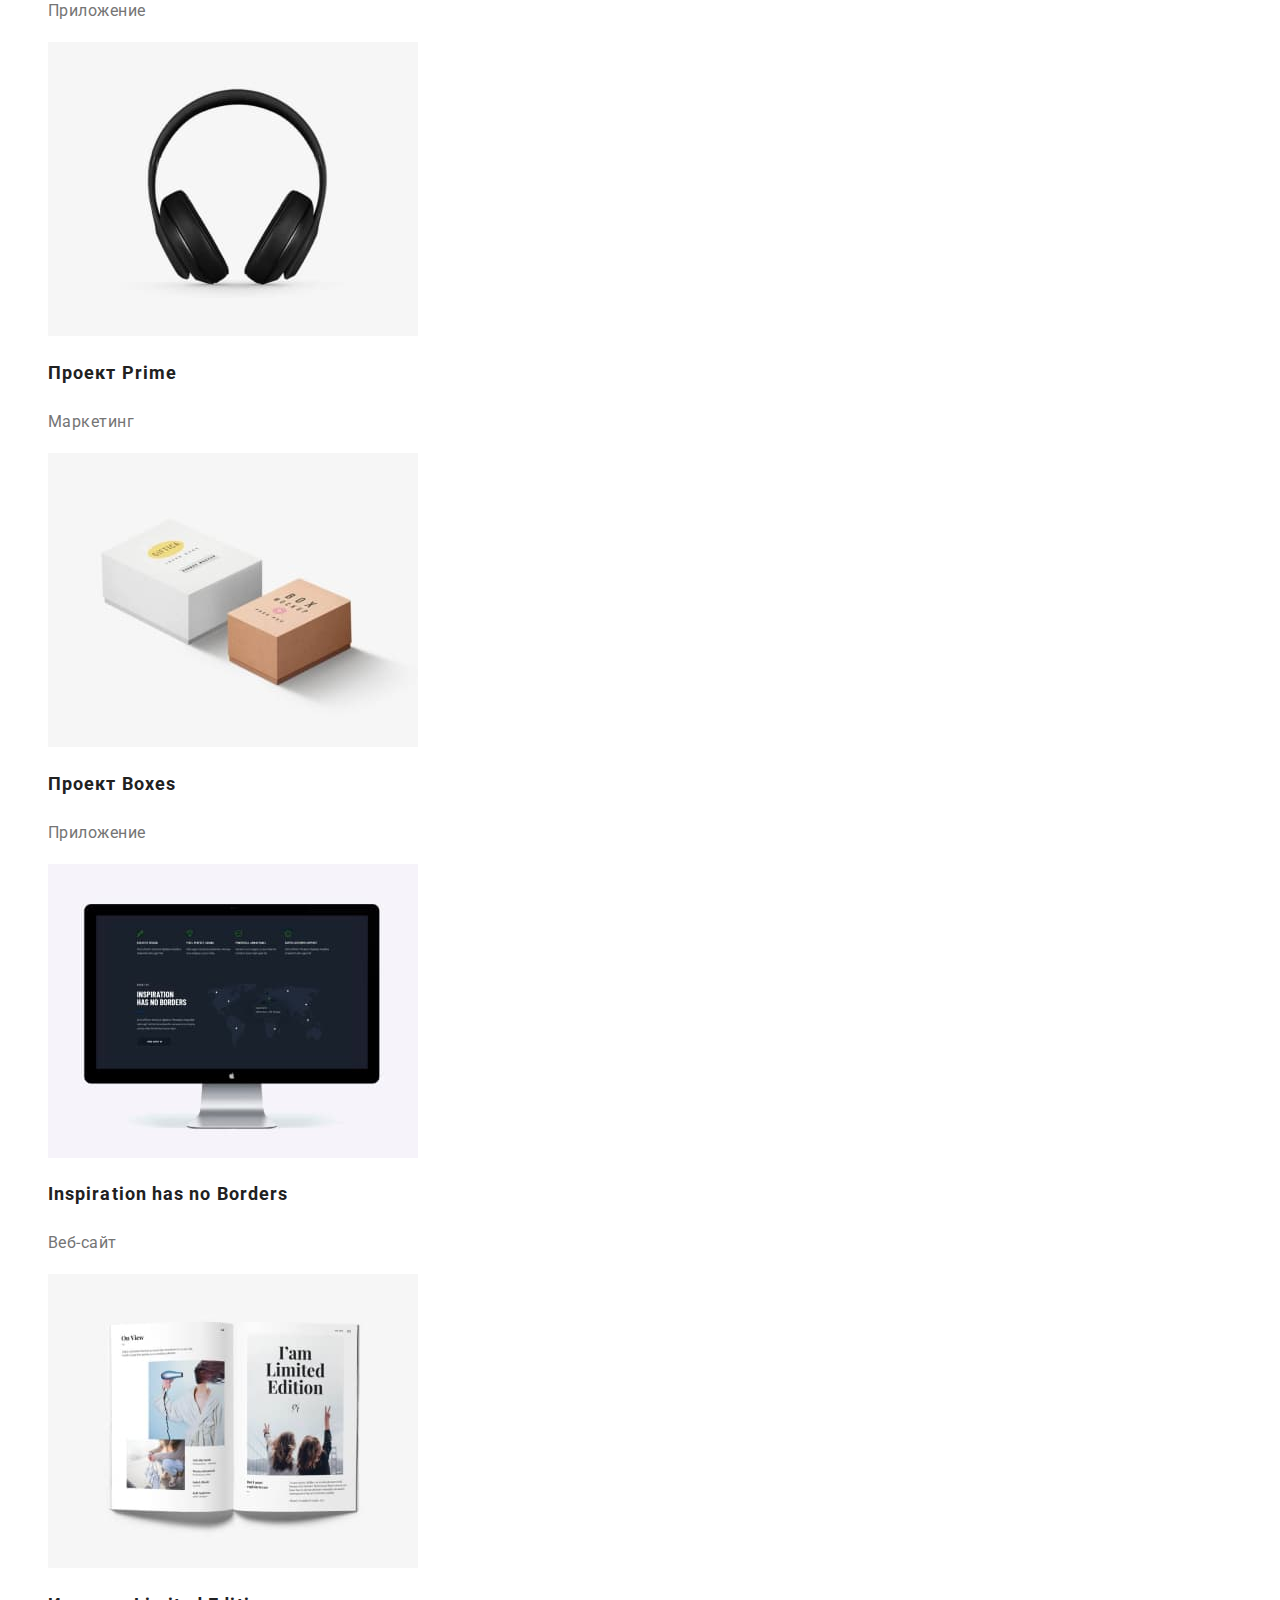
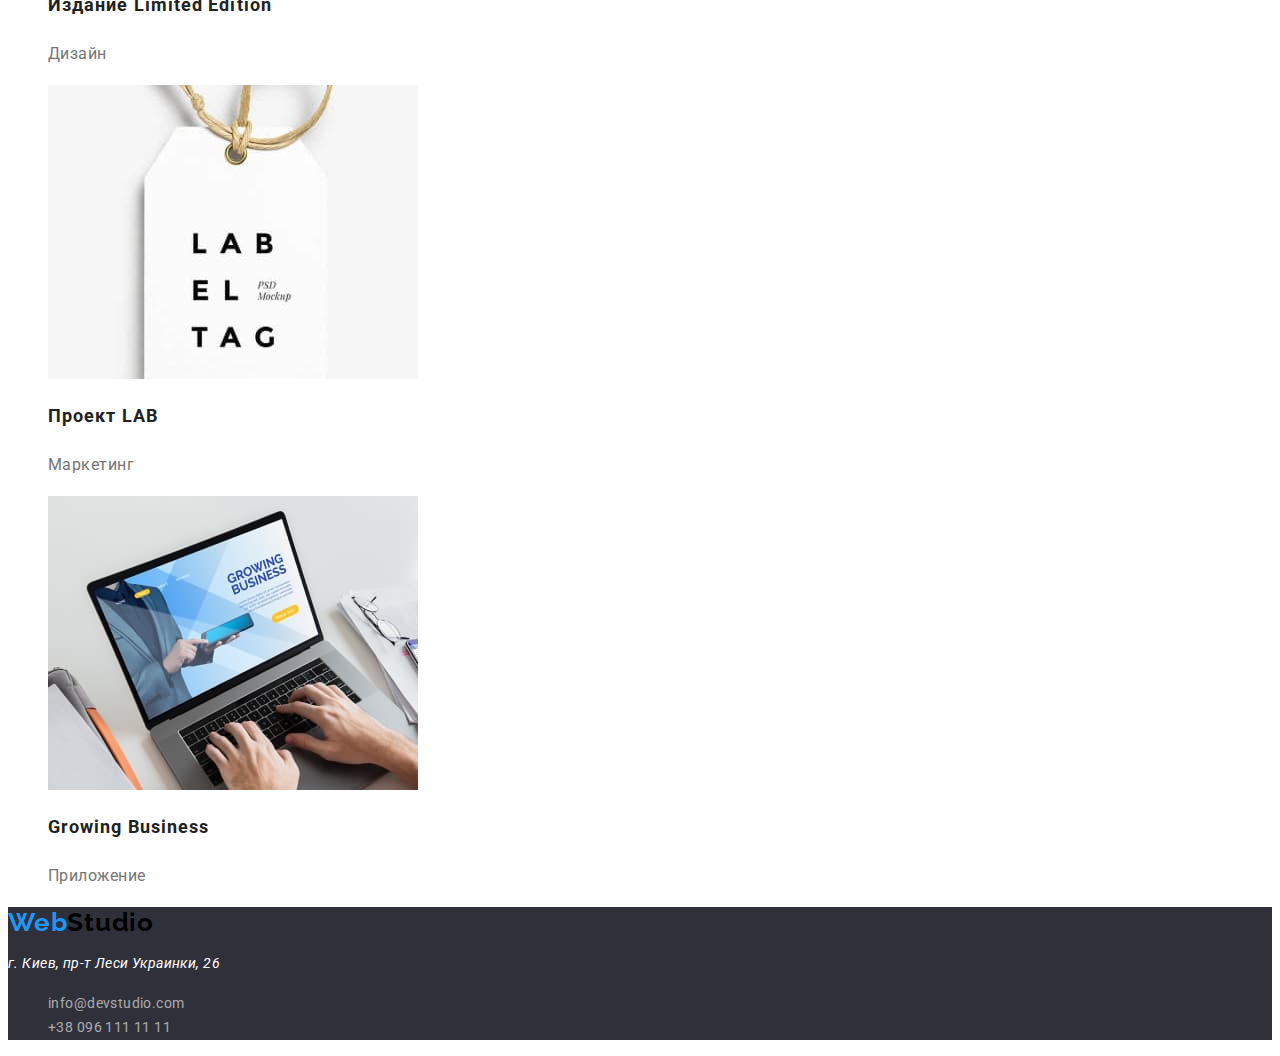
==== commit 3a5d03a5: "Задан преимущественный цвет в боди и добавлен курсор кнопкам" ====
--- a/portfolio.html
+++ b/portfolio.html
@@ -35,11 +35,11 @@
     <h2>Наши проекты</h2>
 
     <ul class="filter-portfolio">
-      <li><button type="button"><span class="button-name">Все</span></button></li>
-      <li><button type="button"><span class="button-name">Веб-сайты</span></button></li>
-      <li><button type="button"><span class="button-name">Приложения</span></button></li>
-      <li><button type="button"><span class="button-name">Дизайн</span></button></li>
-      <li><button type="button"><span class="button-name">Маркетинг</span></button></li>
+      <li><button type="button">Все</button></li>
+      <li><button type="button">Веб-сайты</button></li>
+      <li><button type="button">Приложения</button></li>
+      <li><button type="button">Дизайн</button></li>
+      <li><button type="button">Маркетинг</button></li>
 
 
     </ul>
--- a/css/style.css
+++ b/css/style.css
@@ -7,6 +7,7 @@
 
 body {
   font-family: 'Roboto', sans-serif;
+  color: var(--primary-text-color);
 }
 
 ul {
@@ -100,7 +101,6 @@
 /* Наши приемущества */
 
 .benefits .title {
-  color: var(--primary-text-color);
   font-style: normal;
   font-weight: 700;
   font-size: 14px;
@@ -110,7 +110,6 @@
 
 .benefits .text {
   color: var(--secondary-text-color);
-  font-weight: 400;
   font-size: 14px;
   line-height: 1.71;
   letter-spacing: 0.03em;
@@ -119,7 +118,6 @@
 /* Чем мы занимаемся */
 
 .sections-title {
-  color: var(--primary-text-color);
   font-style: normal;
   font-weight: 700;
   font-size: 36px;
@@ -131,7 +129,6 @@
 /* Наша команда */
 
 .our-team .person-title {
-  color: var(--primary-text-color);
   font-style: normal;
   font-weight: 500;
   font-size: 16px;
@@ -140,7 +137,6 @@
 
 .our-team .person-text {
   color: var(--secondary-text-color);
-  font-weight: 400;
   font-size: 16px;
   line-height: 1.19;
   letter-spacing: 0.03em;
@@ -168,6 +164,14 @@
   text-decoration: none;
 }
 
+footer .footer-contacts:hover {
+  color: var(--accent-text-color);
+}
+
+footer .footer-contacts:focus {
+  color: var(--accent-text-color);
+}
+
 /* СТИЛИ ДЛЯ ПОРТФОЛИО */
 
 /* Не прописывал стили для header и footer, так как
@@ -175,6 +179,10 @@
 
 /* Buttons */
 
+.filter-portfolio button {
+  cursor: pointer;
+}
+
 .filter-portfolio button:hover {
   background-color: var(--accent-text-color);
   color: var(--white-text-color);
@@ -185,7 +193,7 @@
   color: var(--white-text-color);
 }
 
-.filter-portfolio .button-name {
+.filter-portfolio button {
   font-family: Roboto;
   font-style: normal;
   font-weight: 500;
@@ -209,7 +217,6 @@
 
 .projects .text {
   color: var(--secondary-text-color);
-  font-weight: 400;
   font-size: 16px;
   line-height: 1.87;
   letter-spacing: 0.03em;
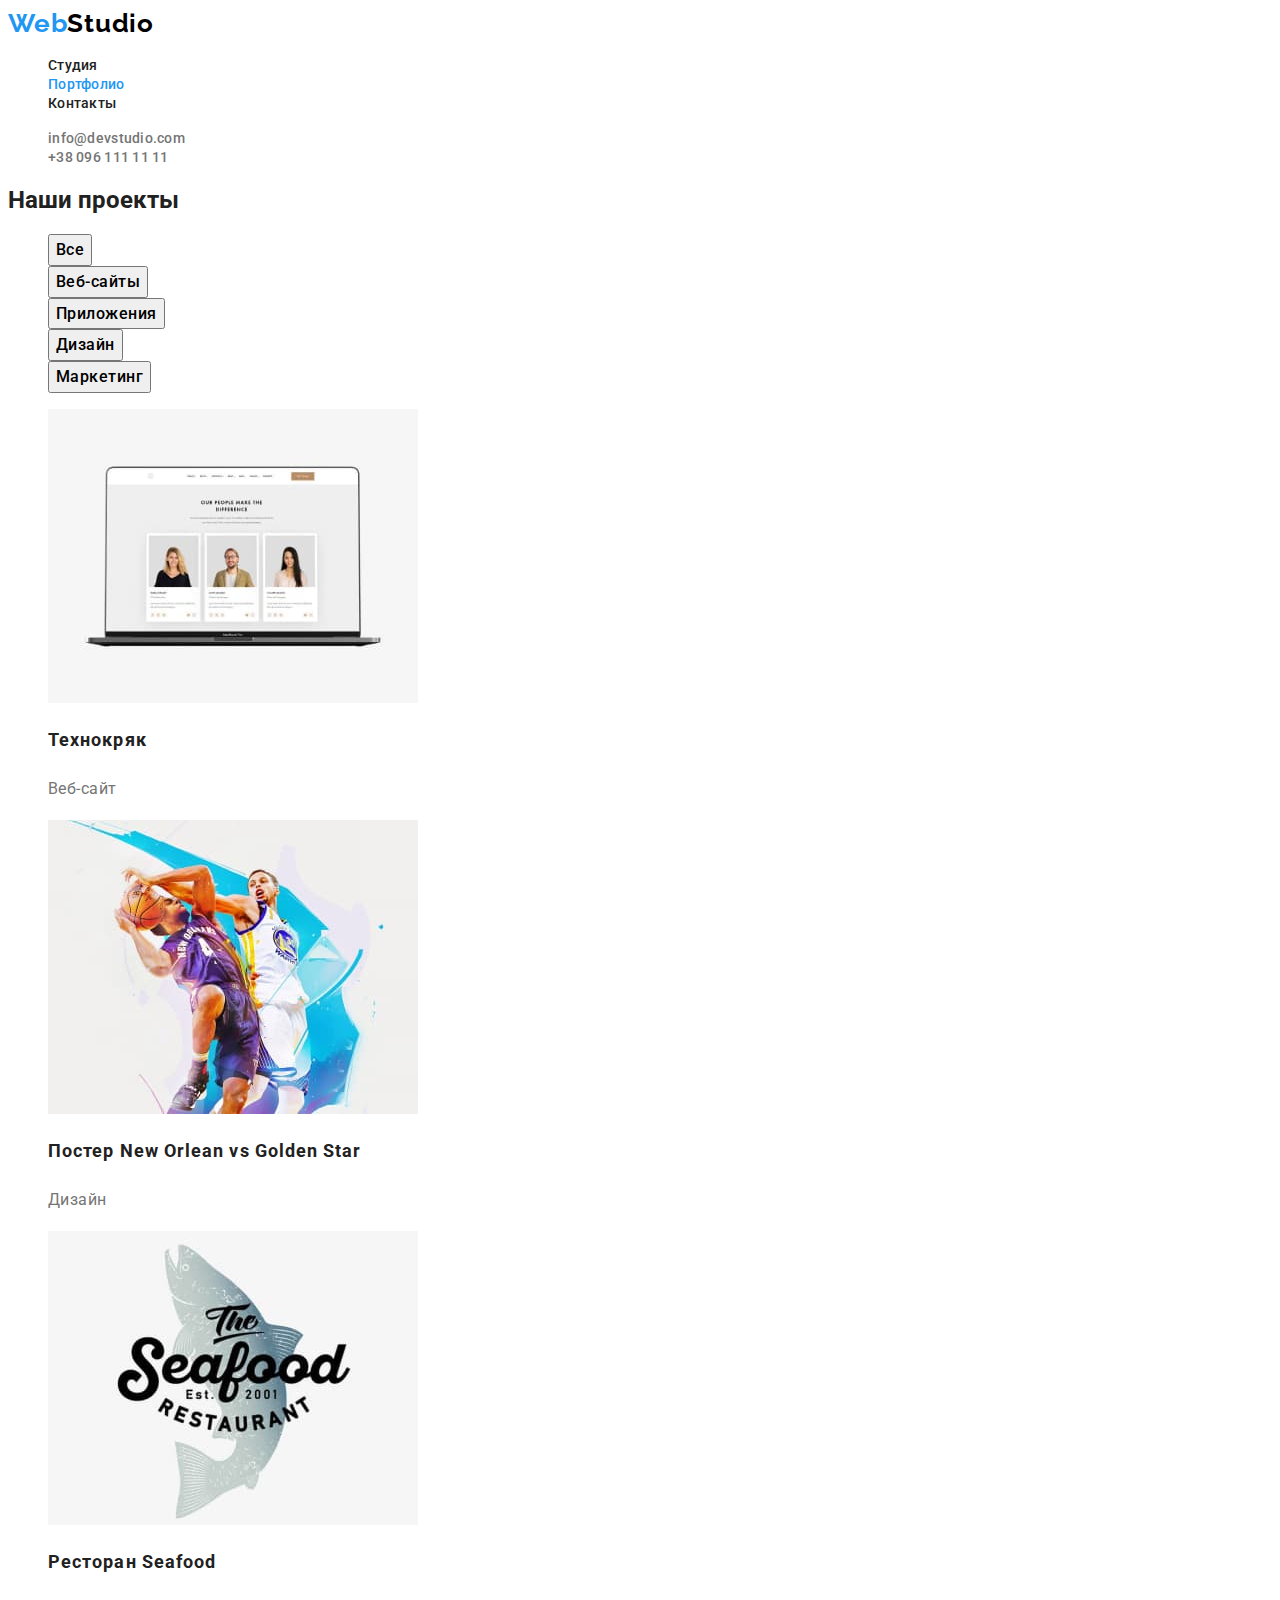
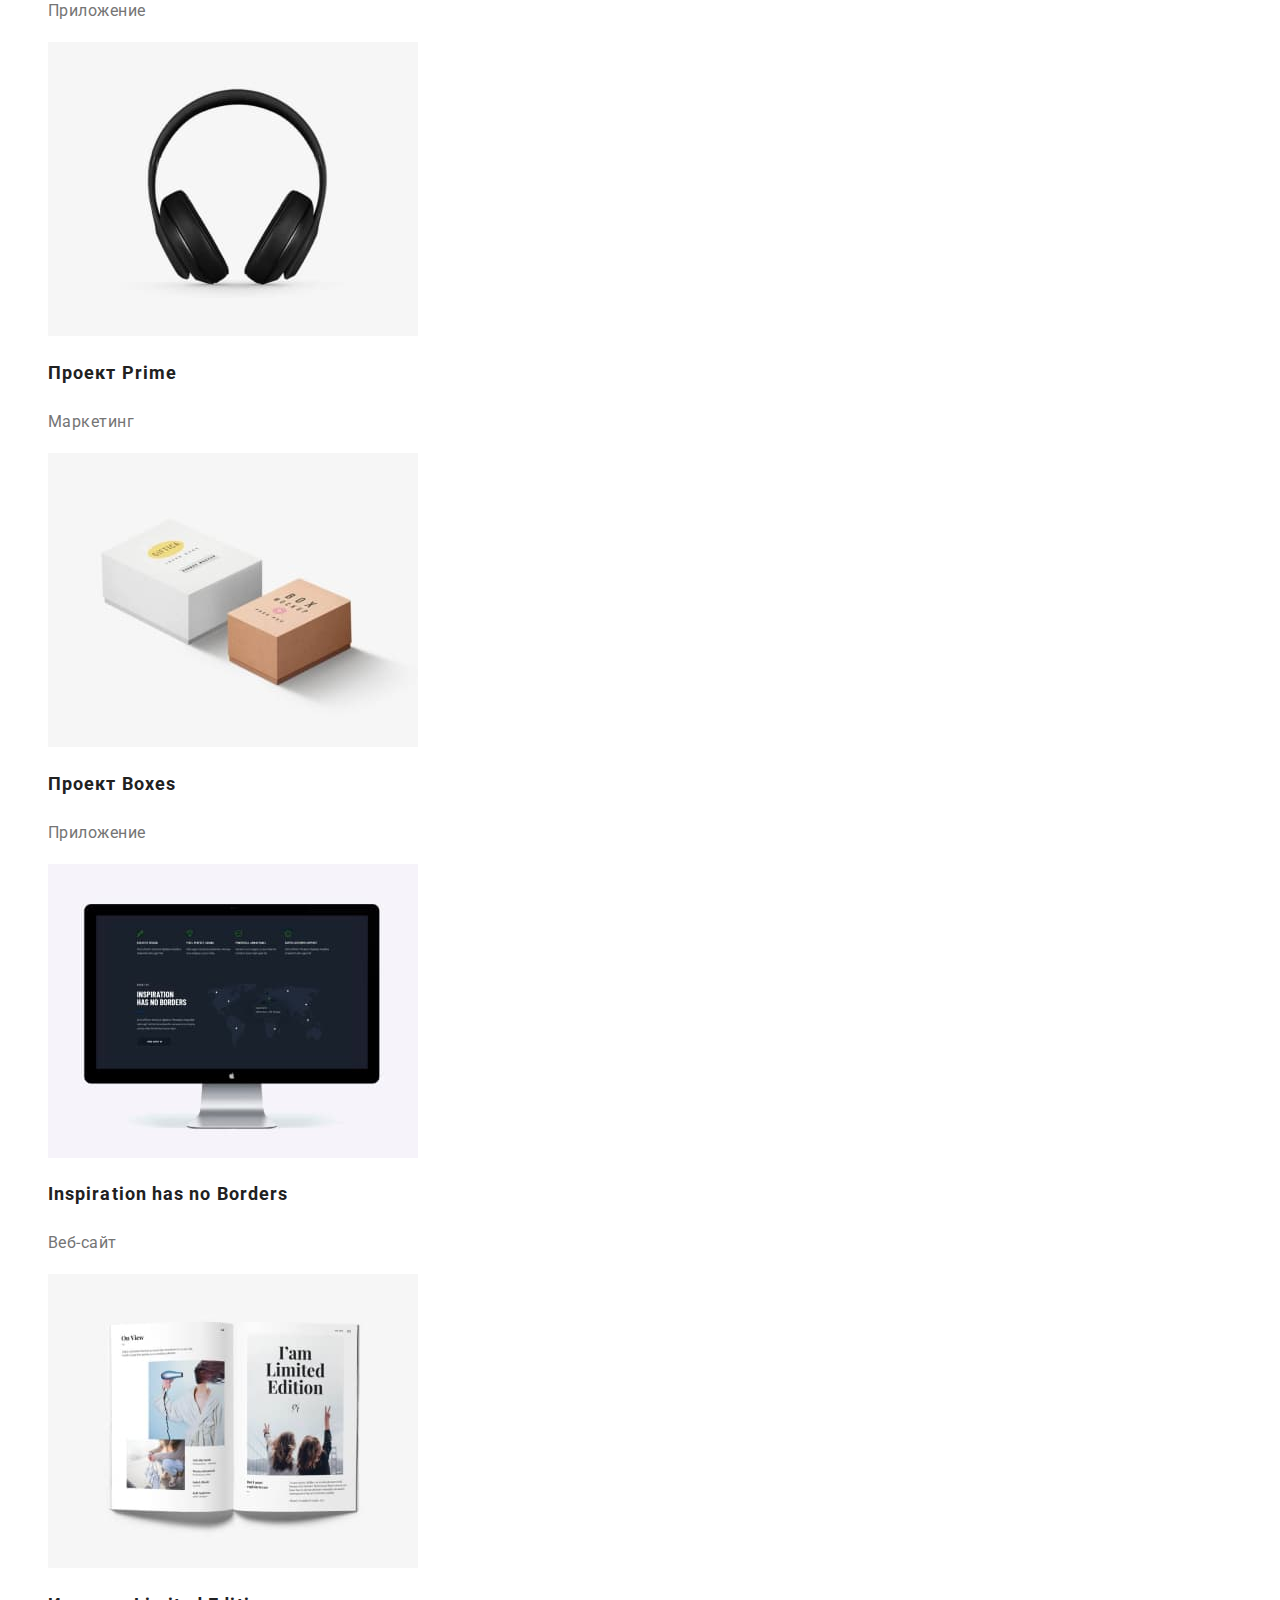
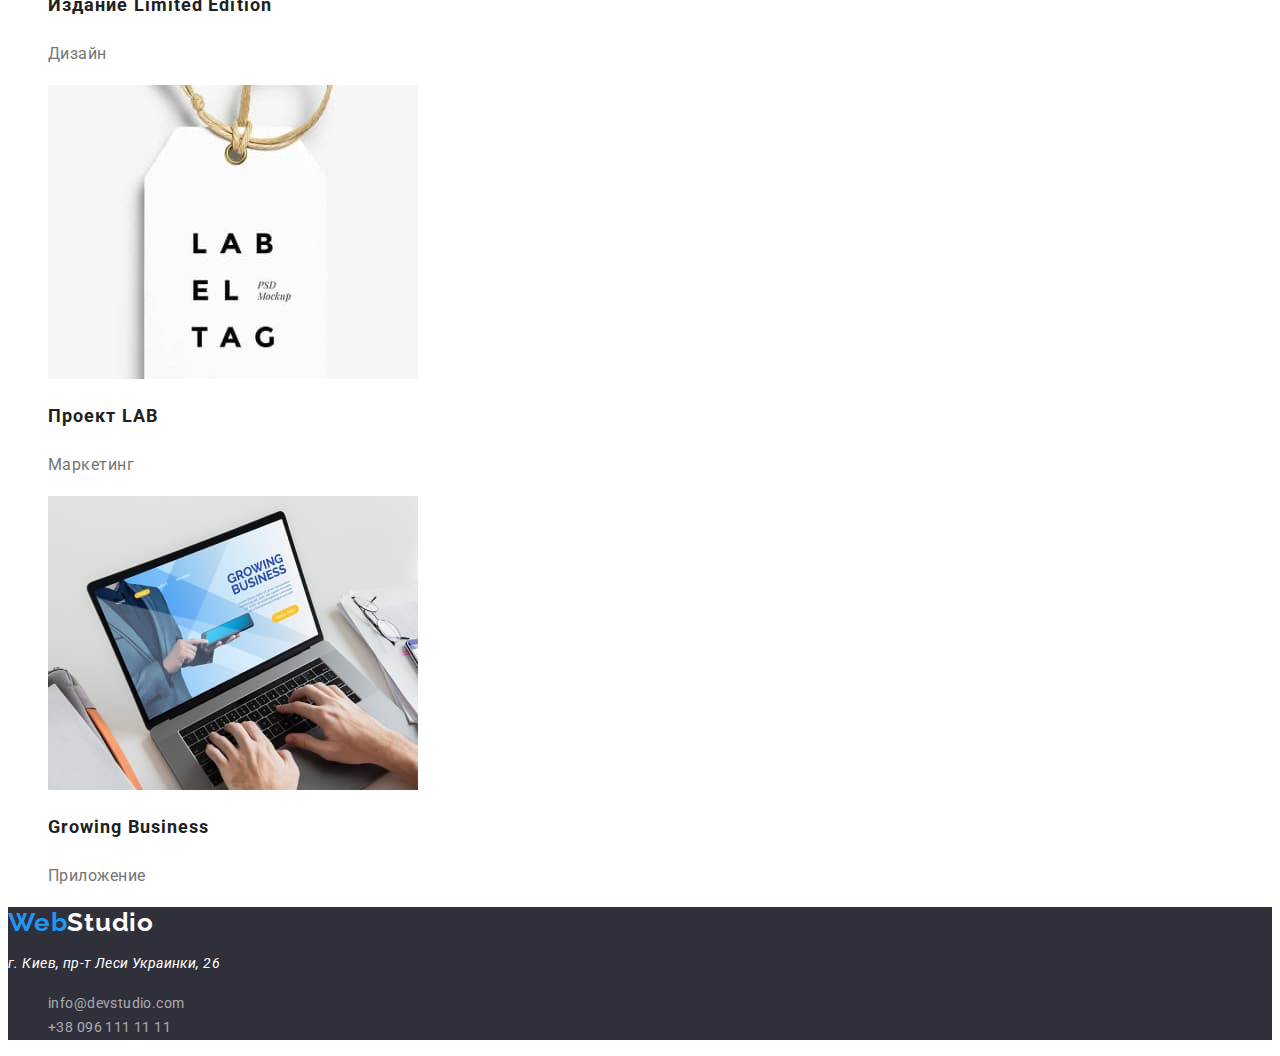
==== commit a0ec1e57: "Задан text:transform преимуществам, изменен цвет лого в футере, задана подсветка ссылки текущей стра" ====
--- a/portfolio.html
+++ b/portfolio.html
@@ -19,7 +19,7 @@
     <nav>
       <ul class="navigation">
         <li><a class="link" href="./index.html">Студия</a></li>
-        <li><a class="link" href="./portfolio.html">Портфолио</a></li>
+        <li><a class="link-active" href="./portfolio.html">Портфолио</a></li>
         <li><a class="link" href="">Контакты</a></li>
       </ul>
     </nav>
--- a/css/style.css
+++ b/css/style.css
@@ -41,6 +41,16 @@
   text-decoration: none;
 }
 
+.navigation .link-active {
+  color: var(--accent-text-color);
+  font-style: normal;
+  font-weight: 500;
+  font-size: 14px;
+  line-height: 1.14;
+  letter-spacing: 0.02em;
+  text-decoration: none;
+}
+
 .navigation .link:hover {
   color: var(--accent-text-color);
 }
@@ -106,6 +116,7 @@
   font-size: 14px;
   line-height: 1.14;
   letter-spacing: 0.03em;
+  text-transform: uppercase;
 }
 
 .benefits .text {
@@ -146,6 +157,10 @@
 
 /* background идентичный с героем, прописал в герое */
 
+footer .logo {
+  color: var(--white-text-color);
+}
+
 footer .footer-address {
   color: var(--white-text-color);
   font-weight: 400;
